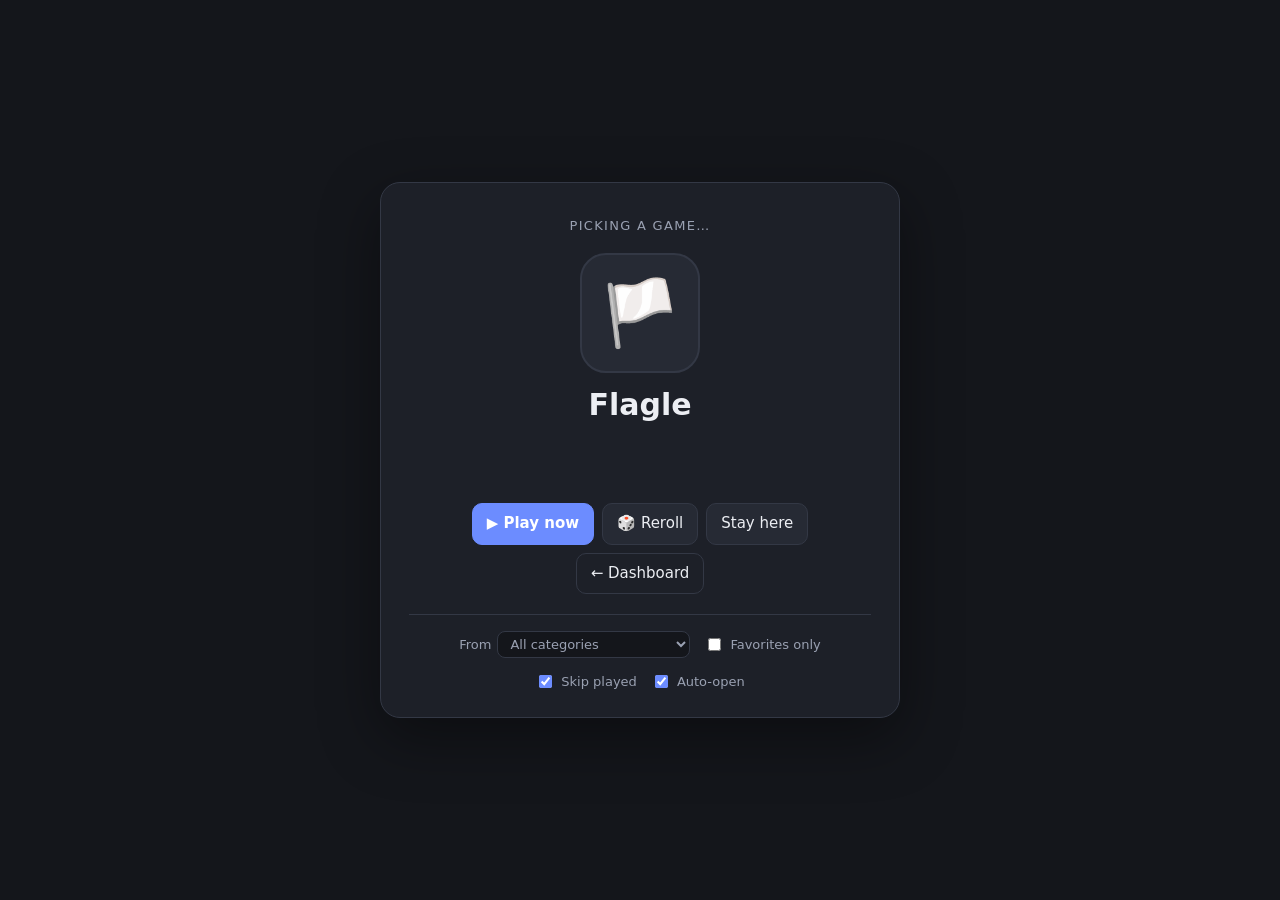
==== random.html @ e93428b4 "Puzzle Hub: daily guessing-game dashboard with random picker Co-Authored-By: Claude Opus 5.5 <norepl" ====
<!doctype html>
<html lang="en">
<head>
  <meta charset="utf-8">
  <meta name="viewport" content="width=device-width, initial-scale=1">
  <title>Random game · Daily Puzzles</title>
  <link rel="icon" href="data:image/svg+xml,<svg xmlns='http://www.w3.org/2000/svg' viewBox='0 0 100 100'><text y='.9em' font-size='90'>🎲</text></svg>">
  <link rel="stylesheet" href="style.css">
</head>
<body>
<div class="random-page">
  <div class="spinner-card">
    <div class="label" id="label">Picking a game…</div>
    <div class="reel" id="reel">🎲</div>
    <div class="pick-name" id="pickName"></div>
    <div class="pick-desc" id="pickDesc"></div>
    <div class="countdown" id="countdown"></div>

    <div class="random-actions">
      <a class="btn primary" id="goBtn" href="#" hidden>▶ Play now</a>
      <button class="btn" id="rerollBtn" disabled>🎲 Reroll</button>
      <button class="btn" id="stopBtn" hidden>Stay here</button>
      <a class="btn ghost" href="index.html">← Dashboard</a>
    </div>

    <div class="random-opts">
      <label class="toggle">From <select id="optCat"><option value="">All categories</option></select></label>
      <label class="toggle"><input type="checkbox" id="optFav"> Favorites only</label>
      <label class="toggle"><input type="checkbox" id="optUnplayed"> Skip played</label>
      <label class="toggle"><input type="checkbox" id="optAuto"> Auto-open</label>
    </div>
  </div>
</div>

<script src="games.js"></script>
<script src="store.js"></script>
<script>
  const $ = sel => document.querySelector(sel);
  const params = new URLSearchParams(location.search);
  const AUTO_KEY = "daily-puzzles:auto-open";
  const AUTO_SECONDS = 3;

  const all = Store.allGames();
  const cats = [...new Set([...window.CATEGORIES, ...all.map(g => g.cat)])];
  $("#optCat").innerHTML += cats.map(c => `<option>${c.replace(/</g, "&lt;")}</option>`).join("");
  $("#optCat").value = params.get("cat") || "";
  $("#optFav").checked = params.get("fav") === "1";
  $("#optUnplayed").checked = params.get("unplayed") !== "0";
  $("#optAuto").checked = localStorage.getItem(AUTO_KEY) !== "0";

  let pick = null, last = null, timer = null, countdownTimer = null;

  function opts() {
    return { cat: $("#optCat").value, fav: $("#optFav").checked, unplayed: $("#optUnplayed").checked };
  }

  function show(g) {
    $("#reel").textContent = g.icon || "🎲";
    $("#pickName").textContent = g.name;
  }

  function clearTimers() { clearTimeout(timer); clearInterval(countdownTimer); }

  function spin() {
    clearTimers();
    const o = opts();
    let pool = Store.filter(all, o);
    let note = "";
    if (!pool.length && o.unplayed) {
      pool = Store.filter(all, { ...o, unplayed: false });
      if (pool.length) note = "You've played all of these today. Picking one anyway.";
    }

    $("#goBtn").hidden = true; $("#stopBtn").hidden = true;
    $("#rerollBtn").disabled = true;
    $("#reel").classList.remove("landed");
    $("#pickDesc").textContent = ""; $("#countdown").textContent = "";

    if (!pool.length) {
      $("#label").textContent = "Nothing to pick from";
      $("#reel").textContent = "🤷";
      $("#pickName").textContent = "No games match";
      $("#pickDesc").textContent = "Try another category or turn off Favorites only.";
      $("#rerollBtn").disabled = false;
      return;
    }

    const choices = pool.length > 1 ? pool.filter(g => g.id !== last) : pool;
    pick = choices[Math.floor(Math.random() * choices.length)];
    last = pick.id;
    $("#label").textContent = "Picking a game…";

    // Reel: show random games with slowing intervals, then land on the pick.
    const reelPool = pool.length > 1 ? pool : all;
    let delay = 45, prev = null;
    const step = () => {
      if (delay > 320) return land(note);
      let g;
      do { g = reelPool[Math.floor(Math.random() * reelPool.length)]; } while (reelPool.length > 1 && g === prev);
      prev = g; show(g);
      delay *= 1.17;
      timer = setTimeout(step, delay);
    };
    step();
  }

  function land(note) {
    show(pick);
    $("#reel").classList.add("landed");
    $("#label").textContent = `Today's pick · ${pick.cat}`;
    $("#pickDesc").textContent = note || pick.desc || "";
    $("#goBtn").href = pick.url;
    $("#goBtn").hidden = false;
    $("#rerollBtn").disabled = false;
    document.title = `${pick.name} · Random game`;

    if ($("#optAuto").checked) {
      let n = AUTO_SECONDS;
      $("#stopBtn").hidden = false;
      $("#countdown").textContent = `Opening in ${n}…`;
      countdownTimer = setInterval(() => {
        n--;
        if (n <= 0) { clearInterval(countdownTimer); go(); }
        else $("#countdown").textContent = `Opening in ${n}…`;
      }, 1000);
    }
  }

  function go() {
    if (!pick) return;
    Store.markPlayed(pick.id);
    $("#countdown").textContent = "Opening…";
    location.href = pick.url;
  }

  $("#goBtn").addEventListener("click", e => { e.preventDefault(); clearTimers(); go(); });
  $("#rerollBtn").addEventListener("click", spin);
  $("#stopBtn").addEventListener("click", () => {
    clearInterval(countdownTimer);
    $("#countdown").textContent = "";
    $("#stopBtn").hidden = true;
  });
  for (const id of ["#optCat", "#optFav", "#optUnplayed"]) $(id).addEventListener("change", spin);
  $("#optAuto").addEventListener("change", e => {
    localStorage.setItem(AUTO_KEY, e.target.checked ? "1" : "0");
    if (!e.target.checked) $("#stopBtn").click();
  });
  document.addEventListener("keydown", e => {
    if (e.target.matches("select, input")) return;
    if (e.key === " " || e.key.toLowerCase() === "r") { e.preventDefault(); if (!$("#rerollBtn").disabled) spin(); }
    if (e.key === "Enter" && !$("#goBtn").hidden) { clearTimers(); go(); }
    if (e.key === "Escape") $("#stopBtn").click();
  });

  // Coming back with the browser's Back button restores this page from cache; don't auto-redirect again.
  window.addEventListener("pageshow", e => { if (e.persisted) { clearTimers(); $("#countdown").textContent = ""; $("#stopBtn").hidden = true; } });

  spin();
</script>
</body>
</html>
---- style.css ----
:root {
  --bg: #14161b;
  --panel: #1d2028;
  --panel-2: #262a34;
  --line: #333845;
  --text: #eceef3;
  --muted: #9aa1b2;
  --accent: #6c8cff;
  --good: #4fbf7a;
  --warm: #e8b04b;
  --danger: #e2605b;
  --radius: 14px;
}

* { box-sizing: border-box; }

html, body { margin: 0; }

body {
  background: var(--bg);
  color: var(--text);
  font: 15px/1.45 system-ui, -apple-system, "Segoe UI", Roboto, sans-serif;
  min-height: 100vh;
}

a { color: inherit; }

button, input, select {
  font: inherit;
  color: inherit;
}

.wrap { max-width: 1180px; margin: 0 auto; padding: 28px 20px 60px; }

/* ---------- Title tiles ---------- */
.title { display: flex; flex-wrap: wrap; gap: 14px 22px; align-items: center; margin-bottom: 6px; }
.tiles { display: flex; gap: 5px; }
.tile {
  width: 40px; height: 40px;
  display: grid; place-items: center;
  font-weight: 800; font-size: 22px; text-transform: uppercase;
  border-radius: 8px;
  background: var(--panel-2);
  border: 2px solid var(--line);
  animation: flip .5s ease both;
}
.tile.a { background: var(--accent); border-color: var(--accent); }
.tile.g { background: var(--good); border-color: var(--good); }
.tile.w { background: var(--warm); border-color: var(--warm); color: #1b1b1b; }
@keyframes flip { from { transform: rotateX(90deg); } to { transform: rotateX(0); } }

.subtitle { color: var(--muted); margin: 4px 0 22px; }

/* ---------- Toolbar ---------- */
.toolbar {
  display: flex; flex-wrap: wrap; gap: 10px; align-items: center;
  background: var(--panel);
  border: 1px solid var(--line);
  border-radius: var(--radius);
  padding: 12px;
  position: sticky; top: 10px; z-index: 5;
  box-shadow: 0 8px 24px rgba(0,0,0,.25);
}
.search {
  flex: 1 1 220px;
  background: var(--bg);
  border: 1px solid var(--line);
  border-radius: 10px;
  padding: 9px 12px;
  outline: none;
}
.search:focus { border-color: var(--accent); }

.btn {
  border: 1px solid var(--line);
  background: var(--panel-2);
  border-radius: 10px;
  padding: 9px 14px;
  cursor: pointer;
  white-space: nowrap;
  text-decoration: none;
  display: inline-flex; align-items: center; gap: 6px;
}
.btn:hover { border-color: var(--muted); }
.btn.primary { background: var(--accent); border-color: var(--accent); color: #fff; font-weight: 700; }
.btn.primary:hover { filter: brightness(1.1); }
.btn.ghost { background: transparent; }
.btn.small { padding: 5px 10px; font-size: 13px; }

.toggle { display: inline-flex; align-items: center; gap: 6px; color: var(--muted); cursor: pointer; user-select: none; }
.toggle input { accent-color: var(--accent); }

.chips { display: flex; flex-wrap: wrap; gap: 8px; margin: 16px 0 6px; }
.chip {
  border: 1px solid var(--line);
  background: transparent;
  color: var(--muted);
  border-radius: 999px;
  padding: 6px 13px;
  cursor: pointer;
}
.chip.on { background: var(--text); color: var(--bg); border-color: var(--text); font-weight: 600; }

/* ---------- Progress ---------- */
.progress { display: flex; align-items: center; gap: 12px; margin: 14px 0 18px; color: var(--muted); font-size: 14px; }
.bar { flex: 1; height: 8px; background: var(--panel-2); border-radius: 99px; overflow: hidden; }
.bar > span { display: block; height: 100%; background: var(--good); width: 0; transition: width .3s; }
.linkish { background: none; border: 0; color: var(--muted); text-decoration: underline; cursor: pointer; padding: 0; font-size: 13px; }
.linkish:hover { color: var(--text); }

/* ---------- Grid ---------- */
.section-title { font-size: 13px; letter-spacing: .08em; text-transform: uppercase; color: var(--muted); margin: 26px 0 10px; }
.grid { display: grid; grid-template-columns: repeat(auto-fill, minmax(240px, 1fr)); gap: 12px; }

.card {
  position: relative;
  display: flex; gap: 12px; align-items: flex-start;
  background: var(--panel);
  border: 1px solid var(--line);
  border-radius: var(--radius);
  padding: 14px 14px 14px 14px;
  text-decoration: none;
  transition: transform .12s, border-color .12s, background .12s;
}
.card:hover { transform: translateY(-2px); border-color: var(--accent); background: #212532; }
.card .icon {
  flex: none; width: 44px; height: 44px; border-radius: 10px;
  display: grid; place-items: center; font-size: 24px;
  background: var(--panel-2);
}
.card .body { min-width: 0; padding-right: 26px; }
.card .name { font-weight: 700; font-size: 16px; }
.card .desc { color: var(--muted); font-size: 13px; margin-top: 2px; }
.card .host { color: #6f7687; font-size: 12px; margin-top: 6px; overflow: hidden; text-overflow: ellipsis; white-space: nowrap; }

.card.played { opacity: .55; }
.card.played .icon { background: var(--good); }
.card .done-badge {
  display: none;
  font-size: 11px; font-weight: 700; color: var(--good);
  margin-left: 6px; vertical-align: 2px;
}
.card.played .done-badge { display: inline; }

.card-actions { position: absolute; top: 8px; right: 8px; display: flex; flex-direction: column; gap: 2px; }
.icon-btn {
  width: 26px; height: 26px; border-radius: 7px;
  border: 0; background: transparent; color: var(--muted);
  cursor: pointer; display: grid; place-items: center; font-size: 15px;
}
.icon-btn:hover { background: var(--panel-2); color: var(--text); }
.icon-btn.fav-on { color: var(--warm); }
.card .more { opacity: 0; }
.card:hover .more, .card:focus-within .more { opacity: 1; }

.empty { color: var(--muted); padding: 40px 0; text-align: center; }

.footer { margin-top: 40px; color: #6f7687; font-size: 13px; display: flex; gap: 16px; flex-wrap: wrap; }

/* ---------- Dialog ---------- */
dialog {
  background: var(--panel); color: var(--text);
  border: 1px solid var(--line); border-radius: var(--radius);
  padding: 22px; width: min(440px, 92vw);
}
dialog::backdrop { background: rgba(0,0,0,.6); }
dialog h2 { margin: 0 0 14px; font-size: 18px; }
.field { display: flex; flex-direction: column; gap: 4px; margin-bottom: 12px; font-size: 13px; color: var(--muted); }
.field input, .field select {
  background: var(--bg); border: 1px solid var(--line); border-radius: 9px; padding: 8px 10px; color: var(--text);
}
.row { display: flex; gap: 10px; }
.row > * { flex: 1; }
.dialog-actions { display: flex; justify-content: flex-end; gap: 8px; margin-top: 8px; }

/* ---------- Random page ---------- */
.random-page { display: grid; place-items: center; min-height: 100vh; padding: 20px; }
.spinner-card {
  width: min(520px, 100%);
  background: var(--panel);
  border: 1px solid var(--line);
  border-radius: 20px;
  padding: 34px 28px 26px;
  text-align: center;
  box-shadow: 0 20px 60px rgba(0,0,0,.4);
}
.spinner-card .label { color: var(--muted); font-size: 13px; letter-spacing: .1em; text-transform: uppercase; }
.reel {
  margin: 18px auto 8px;
  width: 120px; height: 120px; border-radius: 26px;
  display: grid; place-items: center; font-size: 64px;
  background: var(--panel-2);
  border: 2px solid var(--line);
}
.reel.landed { border-color: var(--good); animation: pop .35s ease; }
@keyframes pop { 50% { transform: scale(1.12); } }
.pick-name { font-size: 30px; font-weight: 800; margin-top: 10px; min-height: 42px; }
.pick-desc { color: var(--muted); min-height: 22px; }
.countdown { margin: 18px 0 6px; color: var(--muted); min-height: 22px; }
.random-actions { display: flex; gap: 8px; justify-content: center; flex-wrap: wrap; margin-top: 14px; }
.random-opts { display: flex; gap: 14px; justify-content: center; flex-wrap: wrap; margin-top: 20px; padding-top: 16px; border-top: 1px solid var(--line); font-size: 13px; }
.random-opts select { background: var(--bg); border: 1px solid var(--line); border-radius: 8px; padding: 4px 8px; }
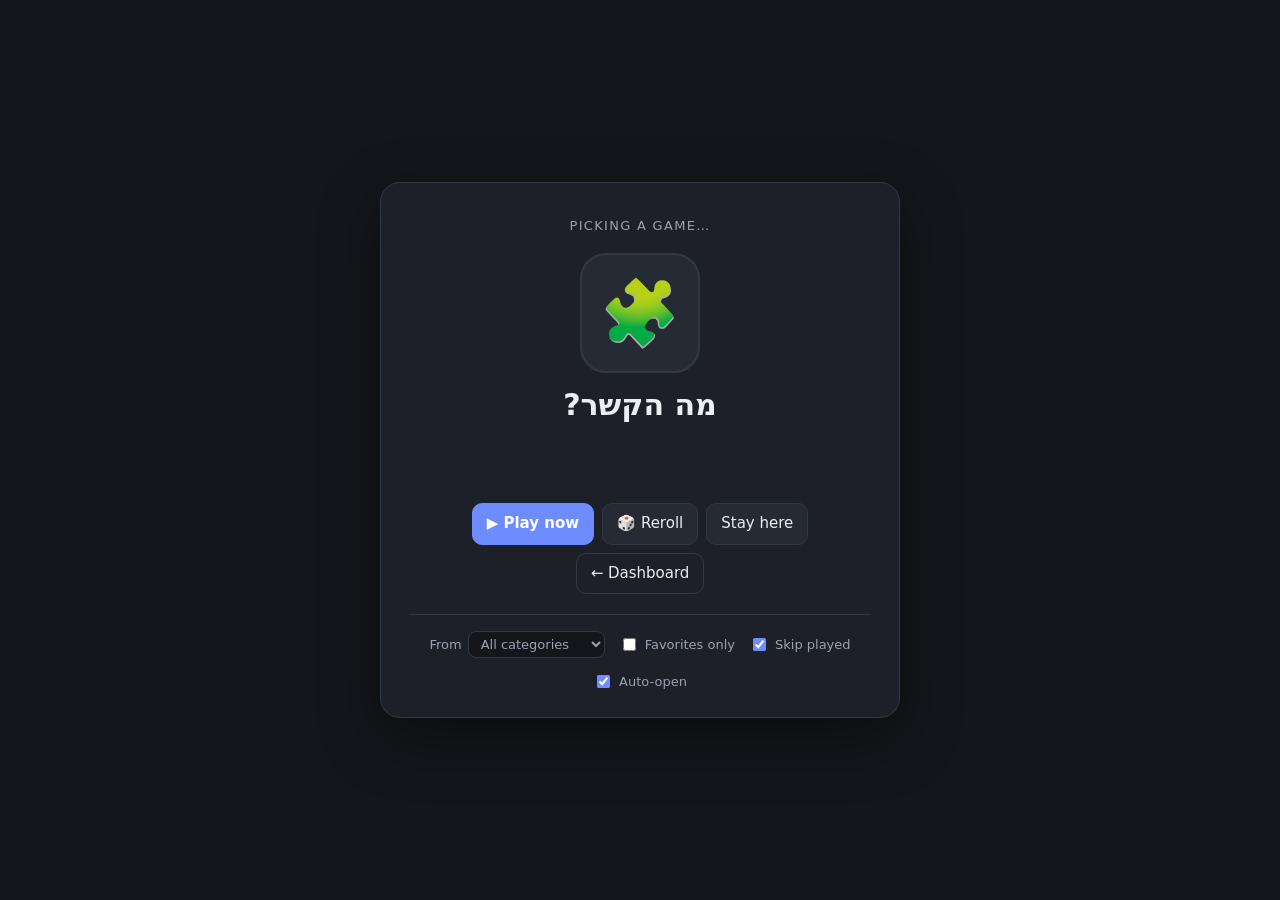
==== commit 1b6bc91a: "Replace game list with Krillion, Eraly, Farflung, HEXdle, RNGdle, Connections, Haaretz מה הקשר, Chro" ====
--- a/random.html
+++ b/random.html
@@ -56,7 +56,7 @@
 
   function show(g) {
     $("#reel").textContent = g.icon || "🎲";
-    $("#pickName").textContent = g.name;
+    $("#pickName").textContent = g.name; $("#pickName").dir = "auto";
   }
 
   function clearTimers() { clearTimeout(timer); clearInterval(countdownTimer); }
